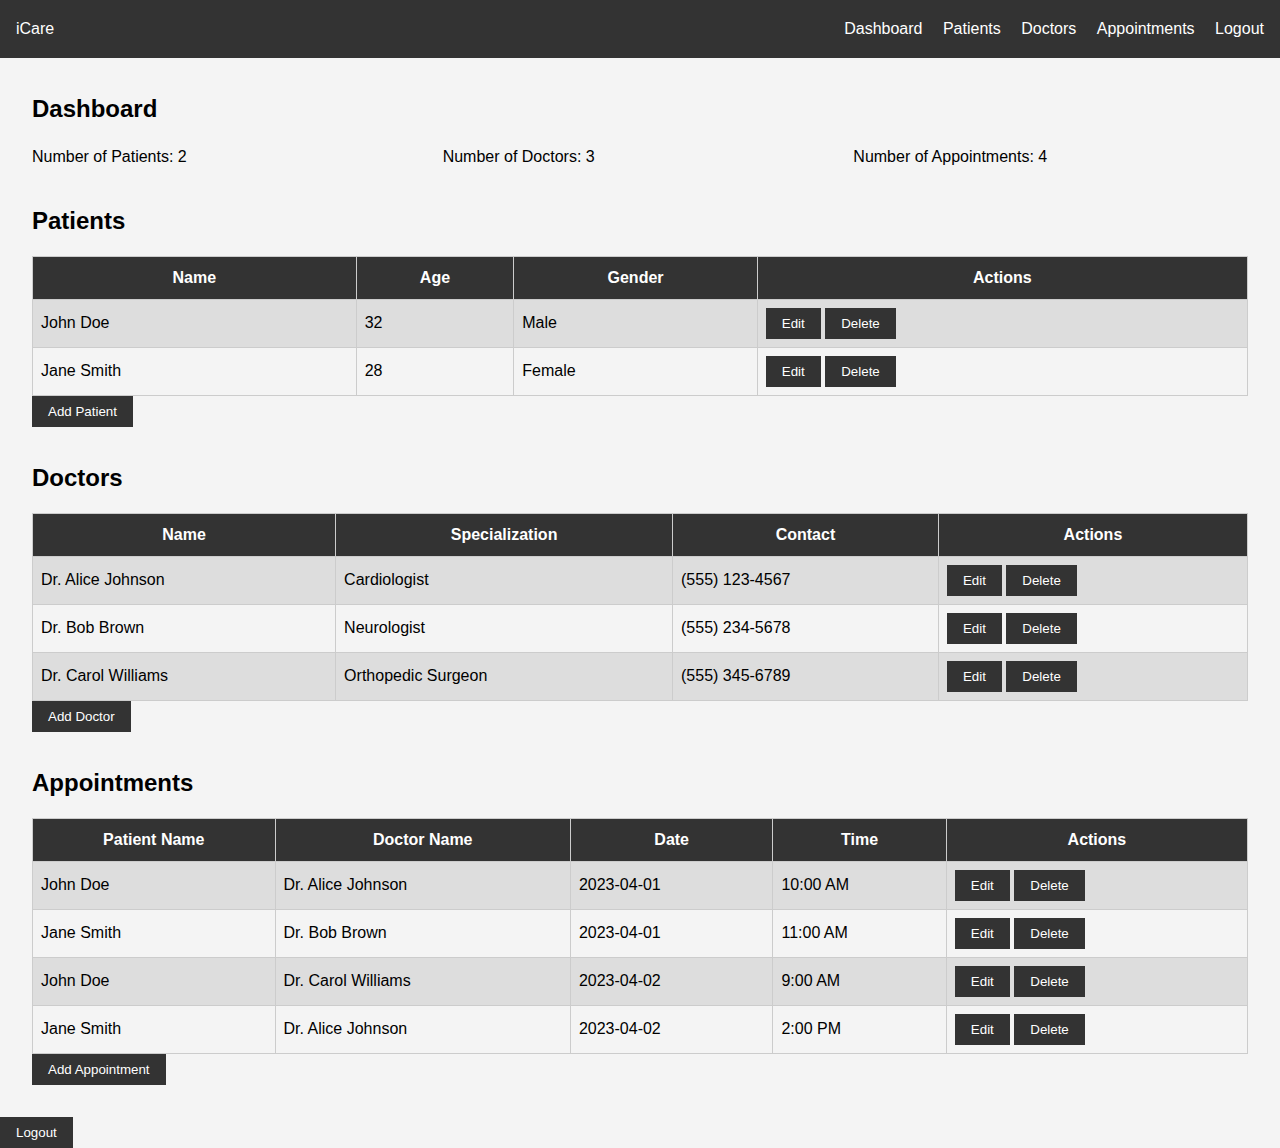
==== admin.html @ 8e7e7d81 "admin" ====
<!DOCTYPE html>
<html lang="en">
<head>
    <meta charset="UTF-8">
    <meta name="viewport" content="width=device-width, initial-scale=1.0">
    <title>Hospital Admin Dashboard</title>
    <link rel="stylesheet" href="adminstyle.css">
    <!-- Add JavaScript links here -->
</head>
<body>
    <!-- Navigation Bar -->
    <nav>
        <div class="logo">iCare</div>
        <ul>
            <li><a href="#dashboard">Dashboard</a></li>
            <li><a href="#patients">Patients</a></li>
            <li><a href="#doctors">Doctors</a></li>
            <li><a href="#appointments">Appointments</a></li>
            <li><a href="#logout">Logout</a></li>
        </ul>
    </nav>

    <!-- Main Dashboard -->
    <section id="dashboard">
        <h1>Dashboard</h1>
        <div class="dashboard-stats">
            <div>Number of Patients: <span id="numPatients">2</span></div>
            <div>Number of Doctors: <span id="numDoctors">3</span></div>
            <div>Number of Appointments: <span id="numAppointments">4</span></div>
        </div>
        <div class="appointment-rate">
            <!-- Graph or pie chart of appointment rate -->
        </div>
    </section>

    <!-- Patients Section -->
    <section id="patients">
        <h1>Patients</h1>
        <!-- List of Patients -->
        <table id="patientList">
            <!-- Table Header -->
            <thead>
                <tr>
                    <th>Name</th>
                    <th>Age</th>
                    <th>Gender</th>
                    <th>Actions</th>
                </tr>
            </thead>
            <!-- Table Body -->
            <tbody>
                <!-- Patient Row 1 -->
                <tr>
                    <td>John Doe</td>
                    <td>32</td>
                    <td>Male</td>
                    <td>
                        <button>Edit</button>
                        <button>Delete</button>
                    </td>
                </tr>
                <!-- Patient Row 2 -->
                <tr>
                    <td>Jane Smith</td>
                    <td>28</td>
                    <td>Female</td>
                    <td>
                        <button>Edit</button>
                        <button>Delete</button>
                    </td>
                </tr>
            </tbody>
        </table>

        <!-- Add Patient Button -->
        <button id="addPatientBtn">Add Patient</button>
    </section>

    <!-- Doctors Section -->
    <section id="doctors">
        <h1>Doctors</h1>
        <!-- List of Doctors -->
        <table id="doctorList">
            <!-- Table Header -->
            <thead>
                <tr>
                    <th>Name</th>
                    <th>Specialization</th>
                    <th>Contact</th>
                    <th>Actions</th>
                </tr>
            </thead>
            <!-- Table Body -->
            <tbody>
                <!-- Doctor Row 1 -->
                <tr>
                    <td>Dr. Alice Johnson</td>
                    <td>Cardiologist</td>
                    <td>(555) 123-4567</td>
                    <td>
                        <button>Edit</button>
                        <button>Delete</button>
                    </td>
                </tr>
                <!-- Doctor Row 2 -->
                <tr>
                    <td>Dr. Bob Brown</td>
                    <td>Neurologist</td>
                    <td>(555) 234-5678</td>
                    <td>
                        <button>Edit</button>
                        <button>Delete</button>
                    </td>
                </tr>
                <!-- Doctor Row 3 -->
                <tr>
                    <td>Dr. Carol Williams</td>
                    <td>Orthopedic Surgeon</td>
                    <td>(555) 345-6789</td>
                    <td>
                        <button>Edit</button>
                        <button>Delete</button>
                    </td>
                </tr>
            </tbody>
        </table>

        <!-- Add Doctor Button -->
        <button id="addDoctorBtn">Add Doctor</button>
    </section>

    <!-- Appointments Section -->
    <section id="appointments">
        <h1>Appointments</h1>
        <!-- List of Appointments -->
        <table id="appointmentList">
            <!-- Table Header -->
            <thead>
                <tr>
                    <th>Patient Name</th>
                    <th>Doctor Name</th>
                    <th>Date</th>
                    <th>Time</th>
                    <th>Actions</th>
                </tr>
            </thead>
            <!-- Table Body -->
            <tbody>
                <!-- Appointment Row 1 -->
                <tr>
                    <td>John Doe</td>
                    <td>Dr. Alice Johnson</td>
                    <td>2023-04-01</td>
                    <td>10:00 AM</td>
                    <td>
                        <button>Edit</button>
                        <button>Delete</button>
                    </td>
                </tr>
                <!-- Appointment Row 2 -->
                <tr>
                    <td>Jane Smith</td>
                    <td>Dr. Bob Brown</td>
                    <td>2023-04-01</td>
                    <td>11:00 AM</td>
                    <td>
                        <button>Edit</button>
                        <button>Delete</button>
                    </td>
                </tr>
                <!-- Appointment Row 3 -->
                <tr>
                    <td>John Doe</td>
                    <td>Dr. Carol Williams</td>
                    <td>2023-04-02</td>
                    <td>9:00 AM</td>
                    <td>
                        <button>Edit</button>
                        <button>Delete</button>
                    </td>
                </tr>
                <!-- Appointment Row 4 -->
                <tr>
                    <td>Jane Smith</td>
                    <td>Dr. Alice Johnson</td>
                    <td>2023-04-02</td>
                    <td>2:00 PM</td>
                    <td>
                        <button>Edit</button>
                        <button>Delete</button>
                    </td>
                </tr>
            </tbody>
        </table>

        <!-- Add Appointment Button -->
        <button id="addAppointmentBtn">Add Appointment</button>
    </section>

    <!-- Logout Button -->
    <button id="logout">Logout</button>
</body>
</html>
---- adminstyle.css ----
/* styles.css */
* {
    box-sizing: border-box;
    margin: 0;
    padding: 0;
}

body {
    font-family: Arial, sans-serif;
    line-height: 1.6;
    background-color: #f4f4f4;
}

nav {
    background-color: #333;
    color: #fff;
    padding: 1rem;
    display: flex;
    justify-content: space-between;
    align-items: center;
}

nav ul {
    list-style-type: none;
}

nav ul li {
    display: inline;
    margin-left: 1rem;
}

nav ul li a {
    text-decoration: none;
    color: #fff;
}

nav ul li a:hover {
    color: #ddd;
}

section {
    margin: 2rem;
}

section h1 {
    font-size: 1.5rem;
    margin-bottom: 1rem;
}

.dashboard-stats {
    display: grid;
    grid-template-columns: repeat(3, 1fr);
    gap: 1rem;
    margin-bottom: 1rem;
}

table {
    width: 100%;
    border-collapse: collapse;
}

table, th, td {
    border: 1px solid #ccc;
    padding: 0.5rem;
}

thead {
    background-color: #333;
    color: #fff;
}

tbody tr:nth-child(odd) {
    background-color: #ddd;
}

button {
    background-color: #333;
    color: #fff;
    padding: 0.5rem 1rem;
    cursor: pointer;
    border: none;
}

button:hover {
    background-color: #555;
}
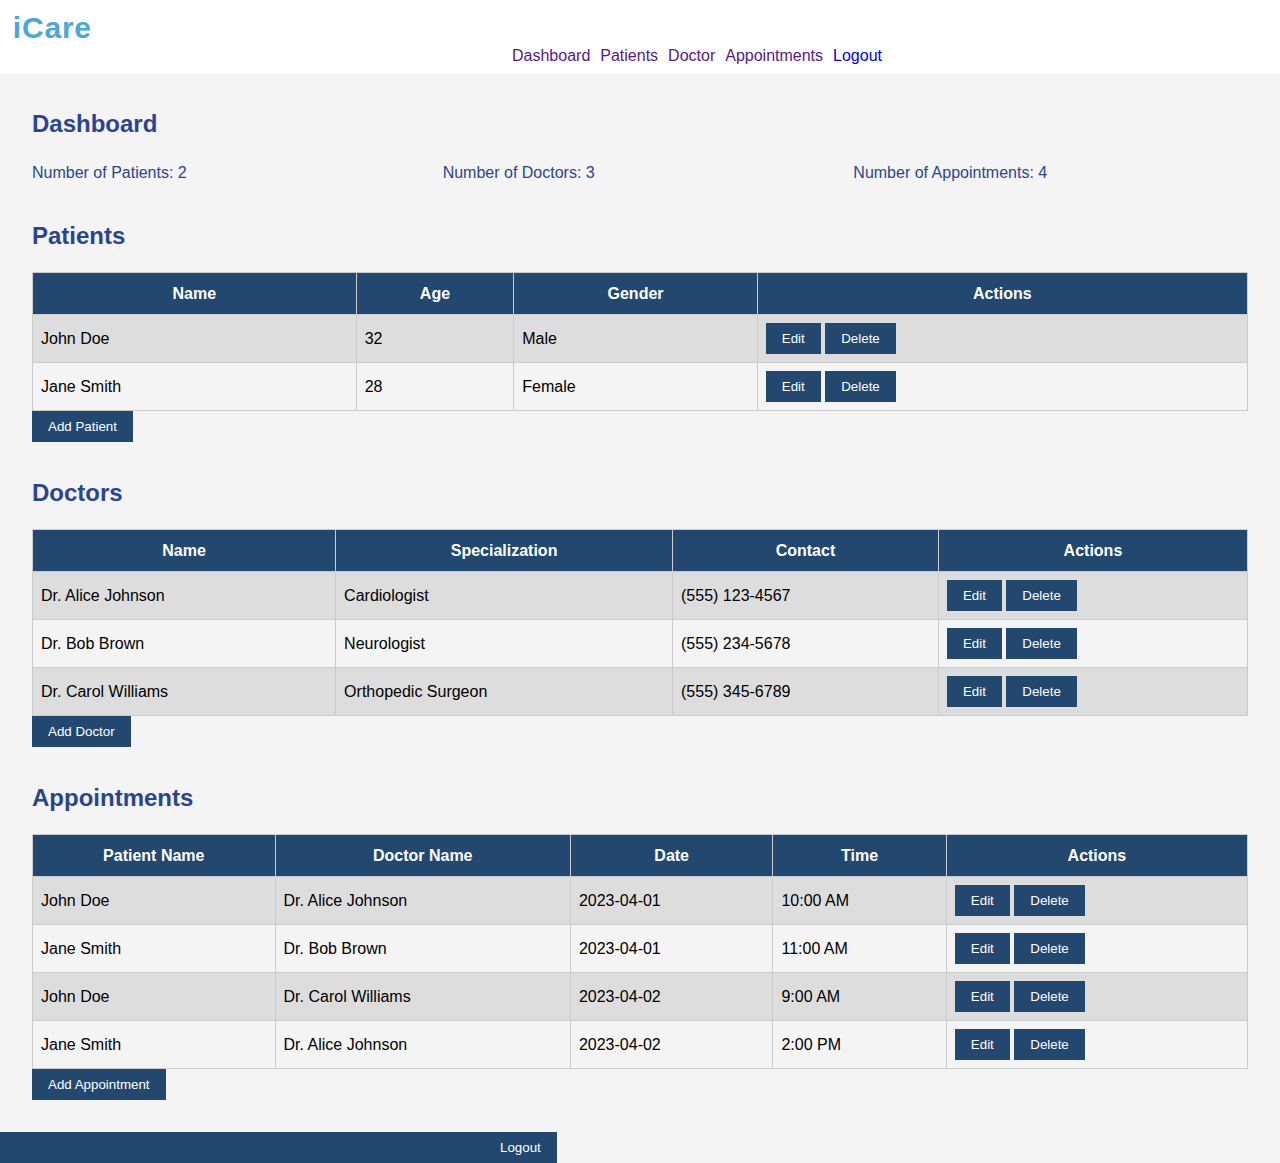
==== commit 85d9847b: "admin colour change" ====
--- a/admin.html
+++ b/admin.html
@@ -4,22 +4,31 @@
     <meta charset="UTF-8">
     <meta name="viewport" content="width=device-width, initial-scale=1.0">
     <title>Hospital Admin Dashboard</title>
-    <link rel="stylesheet" href="adminstyle.css">
+    <link rel="stylesheet" href="assets/css/adminstyle.css">
     <!-- Add JavaScript links here -->
 </head>
 <body>
     <!-- Navigation Bar -->
-    <nav>
-        <div class="logo">iCare</div>
-        <ul>
-            <li><a href="#dashboard">Dashboard</a></li>
-            <li><a href="#patients">Patients</a></li>
-            <li><a href="#doctors">Doctors</a></li>
-            <li><a href="#appointments">Appointments</a></li>
-            <li><a href="#logout">Logout</a></li>
-        </ul>
-    </nav>
-
+    <header id="header" class="fixed-top">
+        <div class="container">
+    
+          
+          <h1 class="logo me-auto"><a href="index.html">iCare</a></h1>
+           <!-- navbar-->
+          <nav id="navbar" class="navbar navbar-light">
+            <ul>
+              <li><a class="nav-link scrollto" href="">Dashboard</a></li>
+              <li><a class="nav-link scrollto" href="">Patients</a></li>
+              <li><a class="nav-link scrollto" href="">Doctor</a></li>
+              <li><a class="nav-link scrollto" href="">Appointments</a></li>
+              <li><a class="nav-link scrollto active" href="login.html">Logout</a></li>
+              
+            </ul>
+          </nav>
+          <!-- .navbar -->
+            </div>
+        </header>
+    
     <!-- Main Dashboard -->
     <section id="dashboard">
         <h1>Dashboard</h1>
--- a/assets/css/adminstyle.css
+++ b/assets/css/adminstyle.css
@@ -0,0 +1,101 @@
+/* styles.css */
+* {
+    box-sizing: border-box;
+    margin: 0;
+    padding: 0;
+}
+
+body {
+    font-family: Arial, sans-serif;
+    line-height: 1.6;
+    background-color: #f4f4f4;
+}
+#header {
+    background: #fff;
+  }
+  
+  
+  #header .logo {
+    font-size: 30px;
+    padding-left: 1%;
+    padding-top: 1%;
+    line-height: 1;
+    font-weight: 700;
+    letter-spacing: 0.8px;
+    font-family: "Poppins", sans-serif;
+  }
+  
+  #header .logo a {
+    /* padding-left: 5%; */
+    color: #4EA5D9;
+    text-decoration: none;
+  }
+  
+  
+  .navbar ul {
+    margin: 0;
+    padding-left: 40%;
+    display: flex;
+    list-style: none;
+    align-items: center;
+  }
+  
+  .navbar li {
+    position: relative;
+    
+    padding-right: 10px;
+    padding-bottom: 5px;
+  }
+  a:link { text-decoration: none; }a:link { text-decoration: none; }
+
+section {
+    margin: 2rem;
+}
+
+section h1 {
+    font-size: 1.5rem;
+    margin-bottom: 1rem;
+    color: #2A4494;
+}
+
+.dashboard-stats {
+    display: grid;
+    grid-template-columns: repeat(3, 1fr);
+    gap: 1rem;
+    margin-bottom: 1rem;
+    color: #2A4494;
+}
+
+table {
+    width: 100%;
+    border-collapse: collapse;
+}
+
+table, th, td {
+    border: 1px solid #ccc;
+    padding: 0.5rem;
+}
+
+thead {
+    background-color:#224870;
+    color: #fff;
+}
+
+tbody tr:nth-child(odd) {
+    background-color: #ddd;
+}
+#logout {
+    padding-left: 500px;
+}
+
+button {
+    background-color:#224870;
+    color: #fff;
+    padding: 0.5rem 1rem;
+    cursor: pointer;
+    border: none;
+}
+
+button:hover {
+    background-color: #4EA5D9;
+}